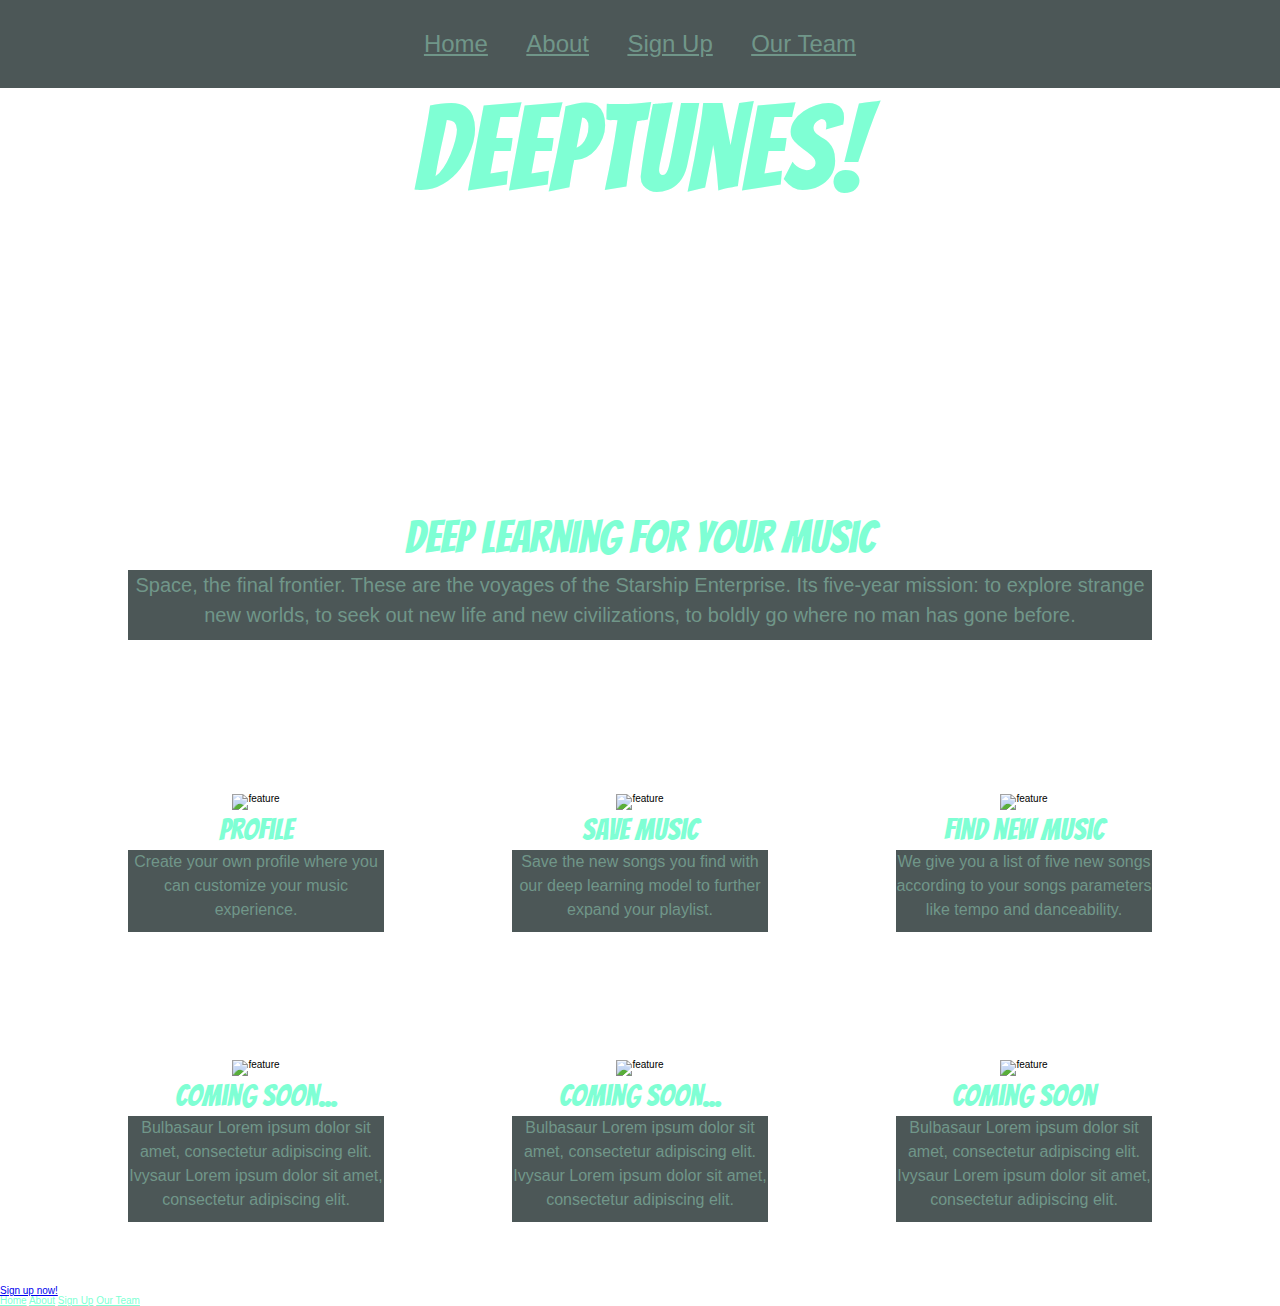
==== index.html @ f584375d "almost done" ====
<!DOCTYPE html>

<html lang="eng">
    <head>
        <meta charset="utf-8">
        <meta name="viewport" content="width=device-width, initial-scale=1.0">
       
        <title>DeepTunes</title>
       
        <link href="https://fonts.googleapis.com/css2?family=Bangers&display=swap" rel="stylesheet">
        <link href="css/index.css" rel="stylesheet">
      
        <!--[if lt IE 9]>
          <script src="https://cdnjs.cloudflare.com/ajax/libs/html5shiv/3.7.3/html5shiv.js"></script>
        <![endif]-->
      </head>

<body>
    <header>
        <nav>
             <a href="#">Home</a>
             <a href="#">About</a>
             <a href="#">Sign Up</a>
             <a href="#">Our Team</a>
        </nav>
        <h1 id="title">DeepTunes!</h1>
     </header>
     <div class = 'maincontent'>
        <section class='about'>
          <h2>Deep learning for your music</h2>
          <p>Space, the final frontier. These are the voyages of the Starship Enterprise. Its five-year mission: to explore strange new worlds, to seek out new life and new civilizations, to boldly go where no man has gone before.</p>
        </section>
        <section class = 'features'>
          <div>
            <img src="#" alt="feature">
            <h3>Profile</h3>
            <p>Create your own profile where you can customize your music experience.</p>
          </div>
          <div>
            <img src="#" alt="feature">
            <h3>Save music</h3>
            <p>Save the new songs you find with our deep learning model to further expand your playlist.</p>
          </div>
          <div>
            <img src="#" alt="feature">
            <h3>Find new music</h3>
            <p>We give you a list of five new songs according to your songs parameters like tempo and danceability.</p>
          </div>
          <div>
            <img src="#" alt="feature">
            <h3>Coming soon...</h3>
            <p>Bulbasaur Lorem ipsum dolor sit amet, consectetur adipiscing elit. Ivysaur Lorem ipsum dolor sit amet, consectetur adipiscing elit.</p>
          </div>
          <div>
            <img src="#" alt="feature">
            <h3>Coming soon...</h3>
            <p>Bulbasaur Lorem ipsum dolor sit amet, consectetur adipiscing elit. Ivysaur Lorem ipsum dolor sit amet, consectetur adipiscing elit.</p>
          </div>
          <div>
            <img src="#" alt="feature">
            <h3>Coming Soon</h3>              <p>Bulbasaur Lorem ipsum dolor sit amet, consectetur adipiscing elit. Ivysaur Lorem ipsum dolor sit amet, consectetur adipiscing elit.</p>
           </div>
        </section>
      </div>
      <footer>
        <a href="#">Sign up now!</a>
        <nav>
          <a href="#">Home</a>
          <a href="#">About</a>
          <a href="#">Sign Up</a>
          <a href="#">Our Team</a>
        </nav>
      </footer>
</body>      
</html>
---- css/index.css ----
/* http://meyerweb.com/eric/tools/css/reset/ 
   v2.0 | 20110126
   License: none (public domain)
*/
html,
body,
div,
span,
applet,
object,
iframe,
h1,
h2,
h3,
h4,
h5,
h6,
p,
blockquote,
pre,
a,
abbr,
acronym,
address,
big,
cite,
code,
del,
dfn,
em,
img,
ins,
kbd,
q,
s,
samp,
small,
strike,
strong,
sub,
sup,
tt,
var,
b,
u,
i,
center,
dl,
dt,
dd,
ol,
ul,
li,
fieldset,
form,
label,
legend,
table,
caption,
tbody,
tfoot,
thead,
tr,
th,
td,
article,
aside,
canvas,
details,
embed,
figure,
figcaption,
footer,
header,
hgroup,
menu,
nav,
output,
ruby,
section,
summary,
time,
mark,
audio,
video {
  margin: 0;
  padding: 0;
  border: 0;
  font-size: 100%;
  font: inherit;
  vertical-align: baseline;
}
/* HTML5 display-role reset for older browsers */
article,
aside,
details,
figcaption,
figure,
footer,
header,
hgroup,
menu,
nav,
section {
  display: block;
}
body {
  line-height: 1;
}
ol,
ul {
  list-style: none;
}
blockquote,
q {
  quotes: none;
}
blockquote:before,
blockquote:after,
q:before,
q:after {
  content: '';
  content: none;
}
table {
  border-collapse: collapse;
  border-spacing: 0;
}
body {
  background-image: url('../img/background.jpg');
  background-repeat: no-repeat;
  background-attachment: fixed;
  background-size: cover;
}
* {
  box-sizing: border-box;
}
html {
  font-size: 62.5%;
}
html,
body {
  font-family: 'Roboto', sans-serif;
}
h1,
h2,
h3,
h4,
h5 {
  font-family: 'Bangers', cursive;
}
h1 {
  font-size: 4rem;
}
h2 {
  font-size: 3rem;
  padding-bottom: 10px;
}
p {
  line-height: 1.5;
  font-size: 1.6rem;
  padding-bottom: 10px;
}
img {
  max-width: 100%;
  height: auto;
}
header {
  display: flex;
  flex-direction: column;
  justify-content: center;
  align-items: center;
}
header nav {
  display: flex;
  flex-direction: row;
  justify-content: center;
  align-items: center;
  font-size: 2.4rem;
  background-color: rgba(0, 15, 15, 0.7);
  width: 100%;
}
header nav a {
  color: #709689;
  margin: 1.5%;
  padding: 1% 0;
}
header #title {
  font-size: 12rem;
  color: aquamarine;
}
nav a {
  color: aquamarine;
}
.maincontent {
  display: flex;
  flex-direction: column;
  justify-content: center;
  align-items: center;
  width: 100%;
}
.maincontent .about {
  text-align: center;
  width: 80%;
  margin: 2%;
  padding-top: 22%;
}
.maincontent .about h2 {
  color: aquamarine;
  font-size: 4.5rem;
}
.maincontent .about p {
  text-align: center;
  color: #709689;
  background-color: rgba(0, 15, 15, 0.7);
  font-size: 2rem;
}
.maincontent .features {
  display: flex;
  flex-direction: row;
  justify-content: center;
  align-items: center;
  flex-wrap: wrap;
  padding-top: 5%;
  text-align: center;
}
.maincontent .features div {
  width: 30%;
  padding: 5%;
}
.maincontent .features div h3 {
  font-size: 3rem;
  color: aquamarine;
  padding: 5px;
}
.maincontent .features div p {
  color: #709689;
  background-color: rgba(0, 15, 15, 0.7);
}
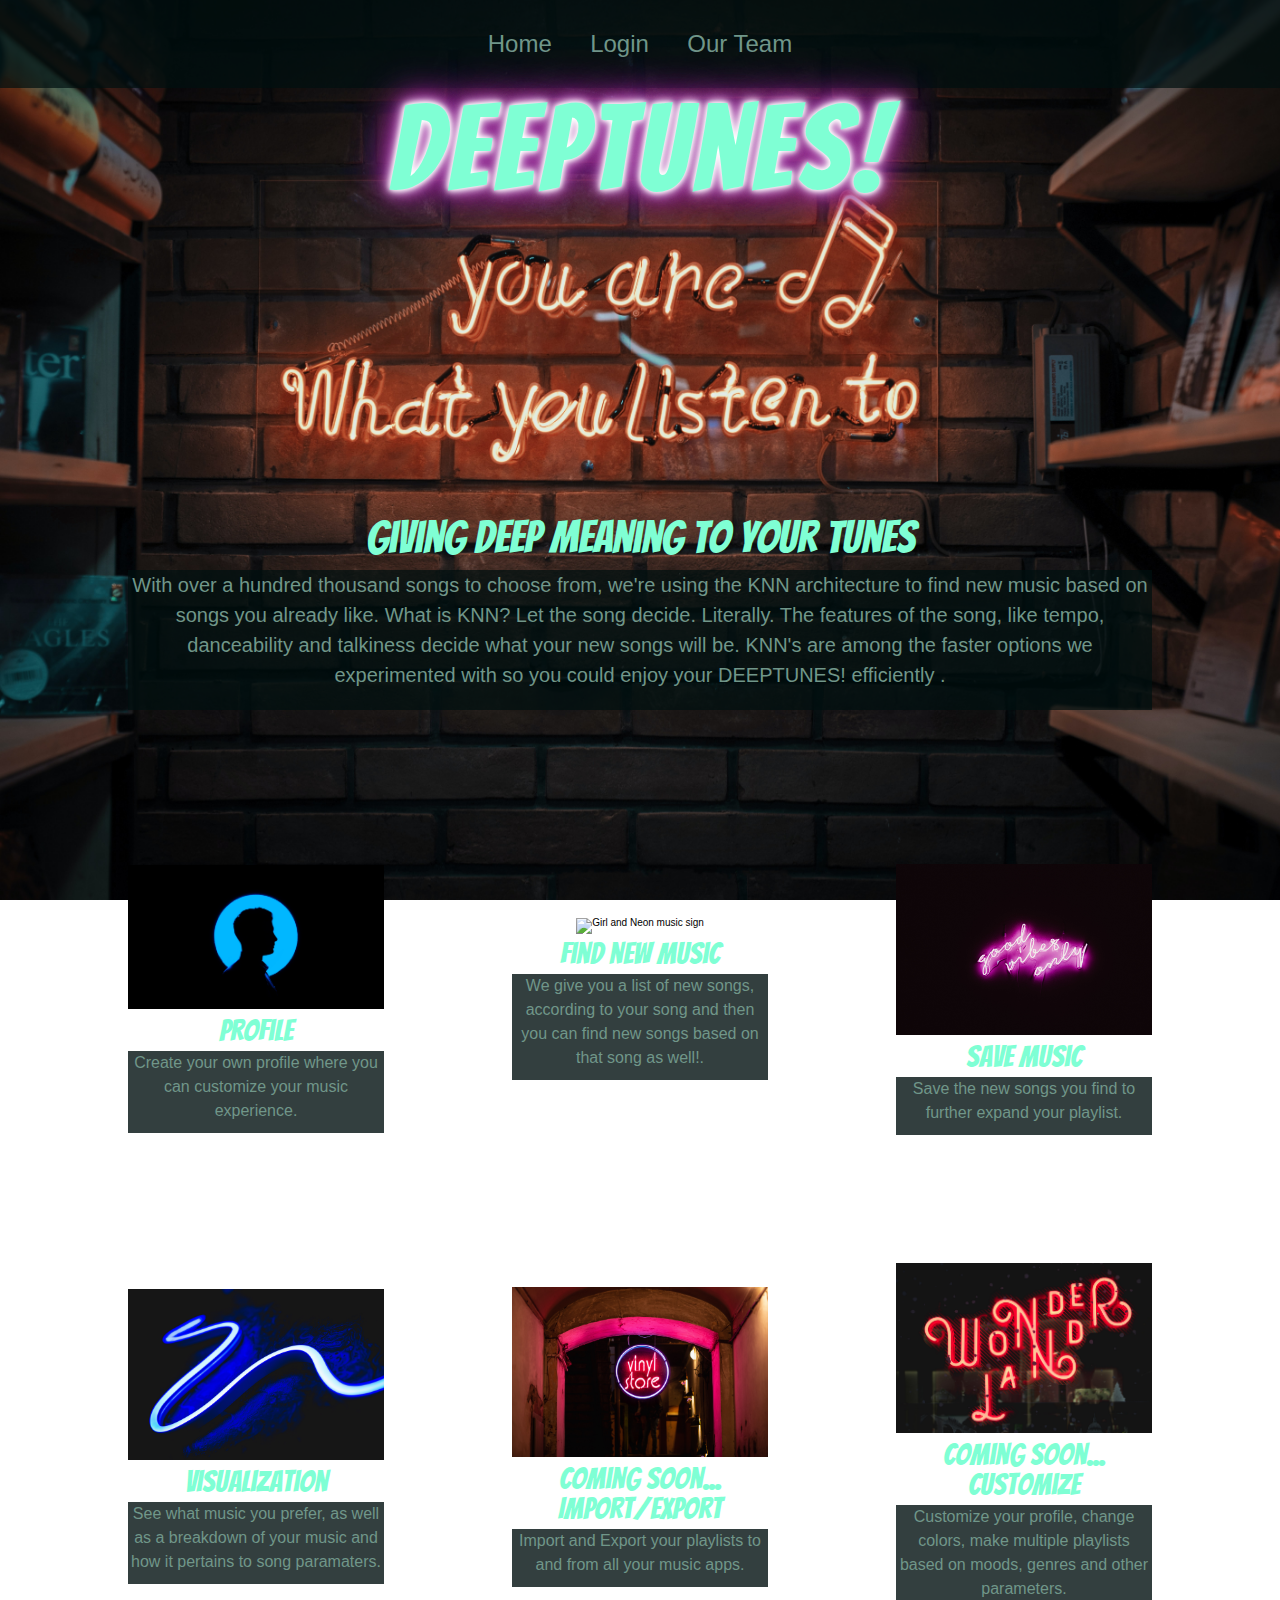
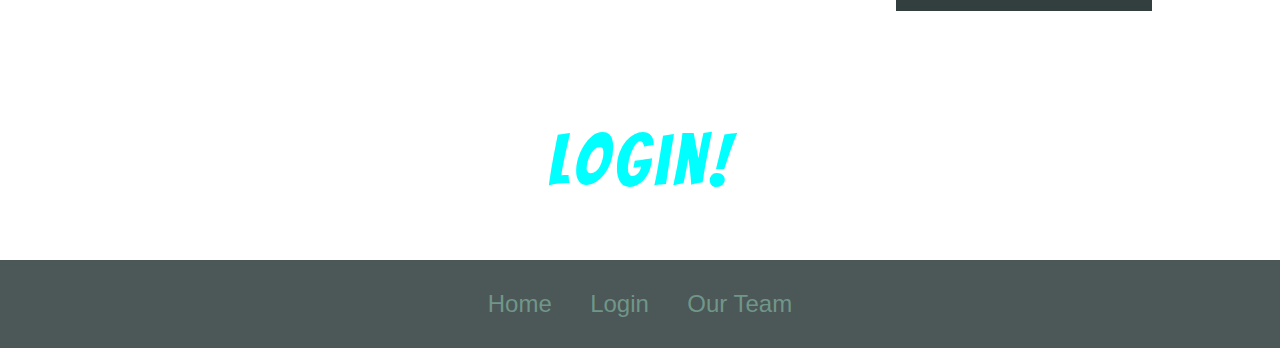
==== commit 076df6ea: "Merge 36ff923c4a637c31dec1f62df0bbd738039be518 into d974ad604c2e84c93ce96d8080ba8f87a3366fbe" ====
--- a/index.html
+++ b/index.html
@@ -18,57 +18,68 @@
 <body>
     <header>
         <nav>
-             <a href="#">Home</a>
-             <a href="#">About</a>
-             <a href="#">Sign Up</a>
-             <a href="#">Our Team</a>
+             <a href="index.html">Home</a> 
+             <a href="https://deeptunes.now.sh/">Login</a>
+             <a href="ourteam.html">Our Team</a>
         </nav>
         <h1 id="title">DeepTunes!</h1>
      </header>
      <div class = 'maincontent'>
         <section class='about'>
-          <h2>Deep learning for your music</h2>
-          <p>Space, the final frontier. These are the voyages of the Starship Enterprise. Its five-year mission: to explore strange new worlds, to seek out new life and new civilizations, to boldly go where no man has gone before.</p>
+          <h2>Giving deep meaning to your tunes</h2>
+          <p>With over a hundred thousand songs to choose from, we're using the KNN architecture to find new music based on songs you already like.
+            What is KNN? Let the song decide. Literally. The features of the song, like tempo, danceability and talkiness decide what your new songs will be. KNN's are among the faster options we experimented with so you could enjoy your DEEPTUNES! efficiently .<p>
         </section>
         <section class = 'features'>
           <div>
-            <img src="#" alt="feature">
+            <img src="img/silhouette.jpg" alt="Profile Silhouette">
             <h3>Profile</h3>
             <p>Create your own profile where you can customize your music experience.</p>
+           </div>
+           <div>
+            <img src="img\neonmusic.jpg" alt="Girl and Neon music sign">
+            <h3>Find new music</h3>
+            <p>We give you a list of new songs, according to your song and then you can find new songs based on that song as well!.</p>
+           </div> 
+           <div>
+            <img src="img\goodvibesneon.jpg" alt="Goodvibes Neon Sign">
+            <h3>Save music</h3>
+            <p>Save the new songs you find to further expand your playlist.</p>
           </div>
           <div>
-            <img src="#" alt="feature">
-            <h3>Save music</h3>
-            <p>Save the new songs you find with our deep learning model to further expand your playlist.</p>
+            <img src="img\neonbluewave.jpg" alt="neon blue graph">
+            <h3>
+              Visualization
+            </h3>              
+            <p>See what music you prefer, as well as a breakdown of your music and how it pertains to song paramaters.
+            </p>
           </div>
           <div>
-            <img src="#" alt="feature">
-            <h3>Find new music</h3>
-            <p>We give you a list of five new songs according to your songs parameters like tempo and danceability.</p>
+            <img src="img\vynilstoreneon.jpg" alt="vynil store neon">
+            <h3>
+              Coming soon...
+              Import/Export
+            </h3>
+            <p>Import and Export your playlists to and from all your music apps. </p>
           </div>
           <div>
-            <img src="#" alt="feature">
-            <h3>Coming soon...</h3>
-            <p>Bulbasaur Lorem ipsum dolor sit amet, consectetur adipiscing elit. Ivysaur Lorem ipsum dolor sit amet, consectetur adipiscing elit.</p>
+            <img src="img\neonwonderland.jpg" alt="wonderland neon">
+            <h3>
+              Coming soon...
+              Customize
+            </h3>
+            <p>Customize your profile, change colors, make multiple playlists based on moods, genres and other parameters.
+            </p>
           </div>
-          <div>
-            <img src="#" alt="feature">
-            <h3>Coming soon...</h3>
-            <p>Bulbasaur Lorem ipsum dolor sit amet, consectetur adipiscing elit. Ivysaur Lorem ipsum dolor sit amet, consectetur adipiscing elit.</p>
-          </div>
-          <div>
-            <img src="#" alt="feature">
-            <h3>Coming Soon</h3>              <p>Bulbasaur Lorem ipsum dolor sit amet, consectetur adipiscing elit. Ivysaur Lorem ipsum dolor sit amet, consectetur adipiscing elit.</p>
-           </div>
+
         </section>
       </div>
       <footer>
-        <a href="#">Sign up now!</a>
+        <a id= 'signup' href="https://deeptunes.now.sh/">Login!</a>
         <nav>
-          <a href="#">Home</a>
-          <a href="#">About</a>
-          <a href="#">Sign Up</a>
-          <a href="#">Our Team</a>
+          <a href="index.html">Home</a>
+          <a href="https://deeptunes.now.sh/">Login</a>
+          <a href="ourteam.html">Our Team</a>
         </nav>
       </footer>
 </body>      
--- a/css/index.css
+++ b/css/index.css
@@ -132,6 +132,11 @@
   background-attachment: fixed;
   background-size: cover;
 }
+@media (max-width:515px) {
+  body {
+    background-position: center;
+  }
+}
 * {
   box-sizing: border-box;
 }
@@ -165,6 +170,12 @@
   max-width: 100%;
   height: auto;
 }
+a {
+  text-decoration: none;
+}
+#signup:hover {
+  text-shadow: #FFF 0px 0px 5px, #FFF 0px 0px 8px, #FFF 0px 0px 13px, #99299B 0px 0px 15px, #99299B 0px 0px 20px, #99299B 0px 0px 30px, #99299B 0px 0px 40px, #99299B 0px 0px 50px;
+}
 header {
   display: flex;
   flex-direction: column;
@@ -187,10 +198,45 @@
 }
 header #title {
   font-size: 12rem;
-  color: aquamarine;
+  letter-spacing: 5px;
+  color: aquamarine;
+  text-shadow: #FFF 0px 0px 5px, #FFF 0px 0px 8px, #FFF 0px 0px 13px, #99299B 0px 0px 15px, #99299B 0px 0px 20px, #99299B 0px 0px 30px, #99299B 0px 0px 40px, #99299B 0px 0px 50px;
+}
+@media (max-width:515px) {
+  header #title {
+    font-size: 7rem;
+    padding-top: 5%;
+  }
 }
 nav a {
   color: aquamarine;
+}
+footer {
+  display: flex;
+  flex-direction: column;
+  justify-content: center;
+  align-items: center;
+}
+footer nav {
+  display: flex;
+  flex-direction: row;
+  justify-content: center;
+  align-items: center;
+  font-size: 2.4rem;
+  background-color: rgba(0, 15, 15, 0.7);
+  width: 100%;
+  margin-top: 5%;
+}
+footer nav a {
+  color: #709689;
+  margin: 1.5%;
+  padding: 1% 0;
+}
+footer #signup {
+  font-size: 7rem;
+  color: aqua;
+  font-family: 'Bangers', cursive;
+  letter-spacing: 5px;
 }
 .maincontent {
   display: flex;
@@ -205,6 +251,11 @@
   margin: 2%;
   padding-top: 22%;
 }
+@media (max-width:515px) {
+  .maincontent .about {
+    padding-top: 5%;
+  }
+}
 .maincontent .about h2 {
   color: aquamarine;
   font-size: 4.5rem;
@@ -235,5 +286,43 @@
 }
 .maincontent .features div p {
   color: #709689;
-  background-color: rgba(0, 15, 15, 0.7);
-}
+  background-color: rgba(0, 15, 15, 0.8);
+}
+@media (max-width:515px) {
+  .maincontent .features div {
+    width: 40%;
+  }
+}
+.teammates {
+  display: flex;
+  flex-direction: row;
+  justify-content: center;
+  align-items: center;
+  flex-wrap: wrap;
+  padding-top: 5%;
+  text-align: center;
+}
+.teammates div {
+  width: 25%;
+  margin: 1%;
+  background-color: rgba(0, 15, 15, 0.8);
+  box-shadow: #FFF 0px 0px 5px, #FFF 0px 0px 8px, #FFF 0px 0px 13px, #99299B 0px 0px 15px, #99299B 0px 0px 20px, #99299B 0px 0px 30px, #99299B 0px 0px 40px, #99299B 0px 0px 50px;
+}
+.teammates div h3 {
+  font-size: 3rem;
+  color: aquamarine;
+  padding: 5px;
+}
+.teammates div p {
+  color: #709689;
+  background-color: rgba(0, 15, 15, 0.8);
+}
+@media (max-width:515px) {
+  .teammates div {
+    width: 40%;
+    margin: 5%;
+  }
+}
+#signup {
+  margin-top: 4%;
+}
